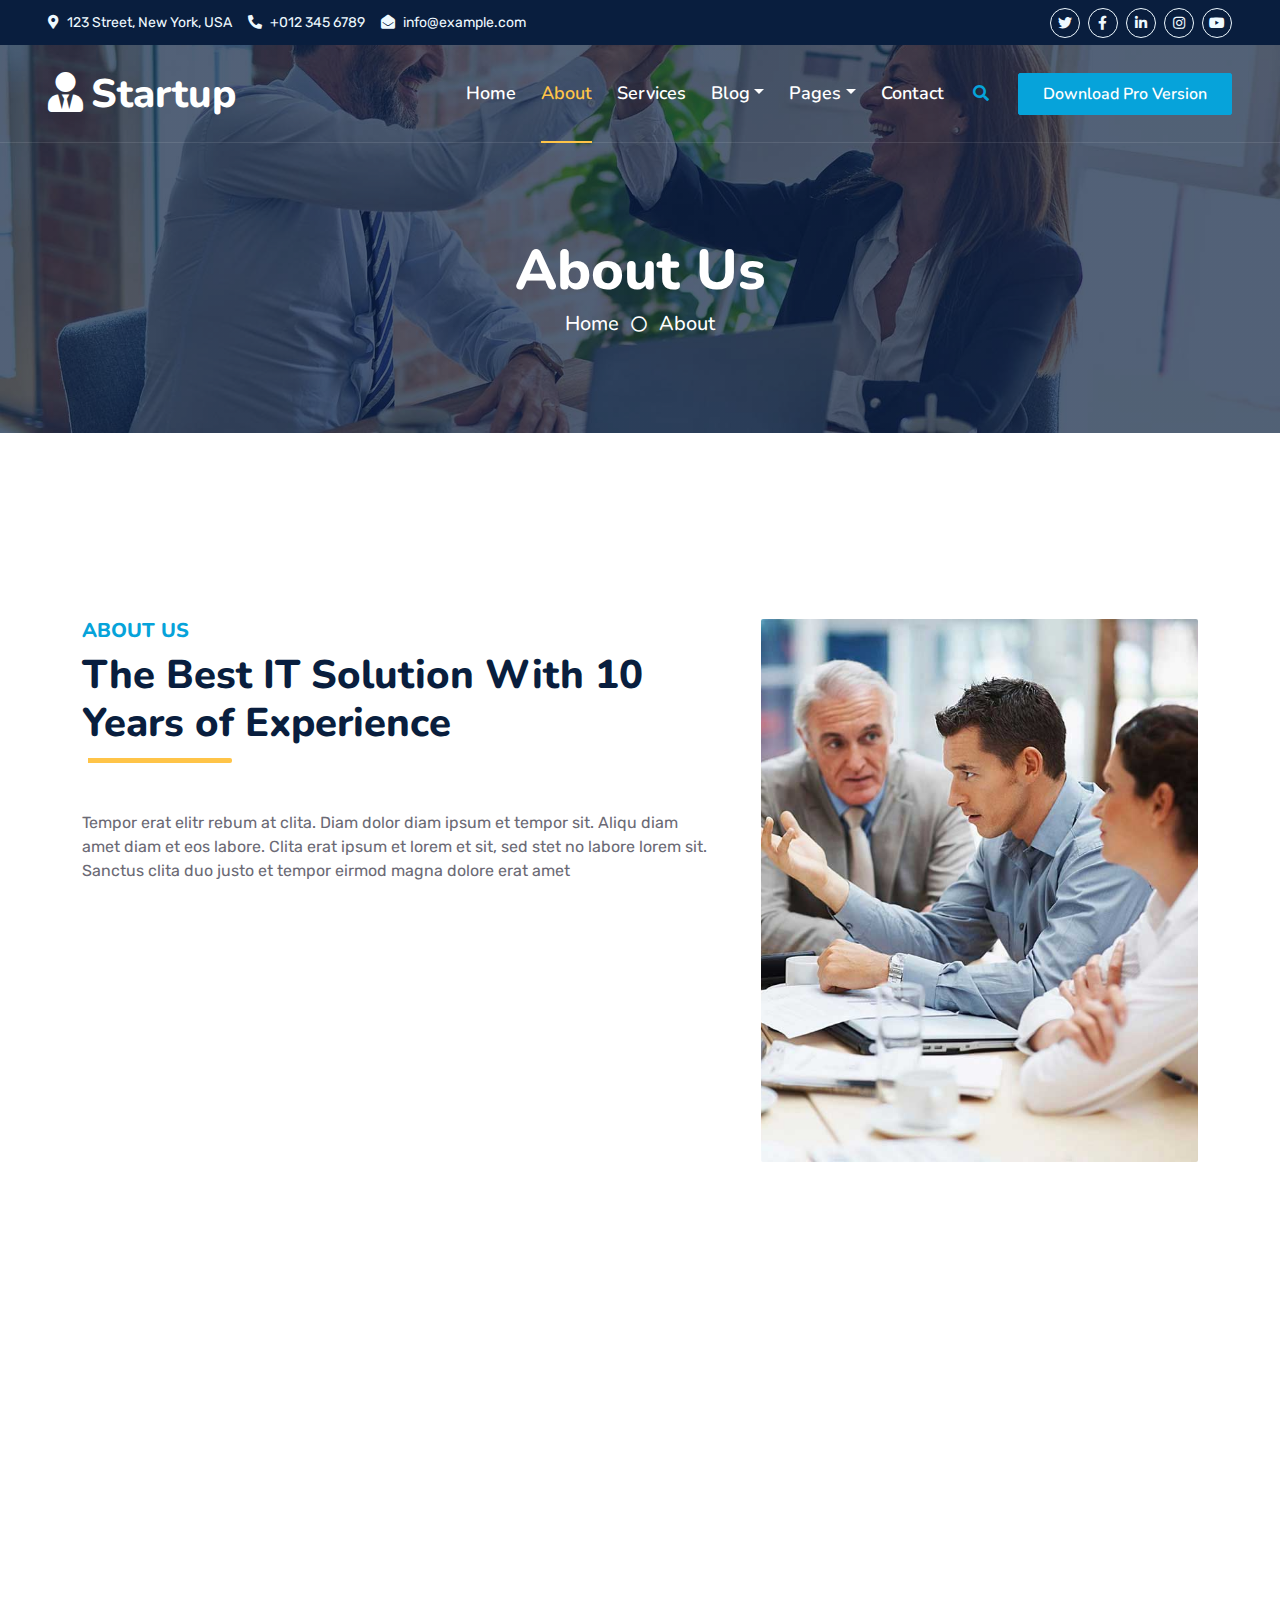
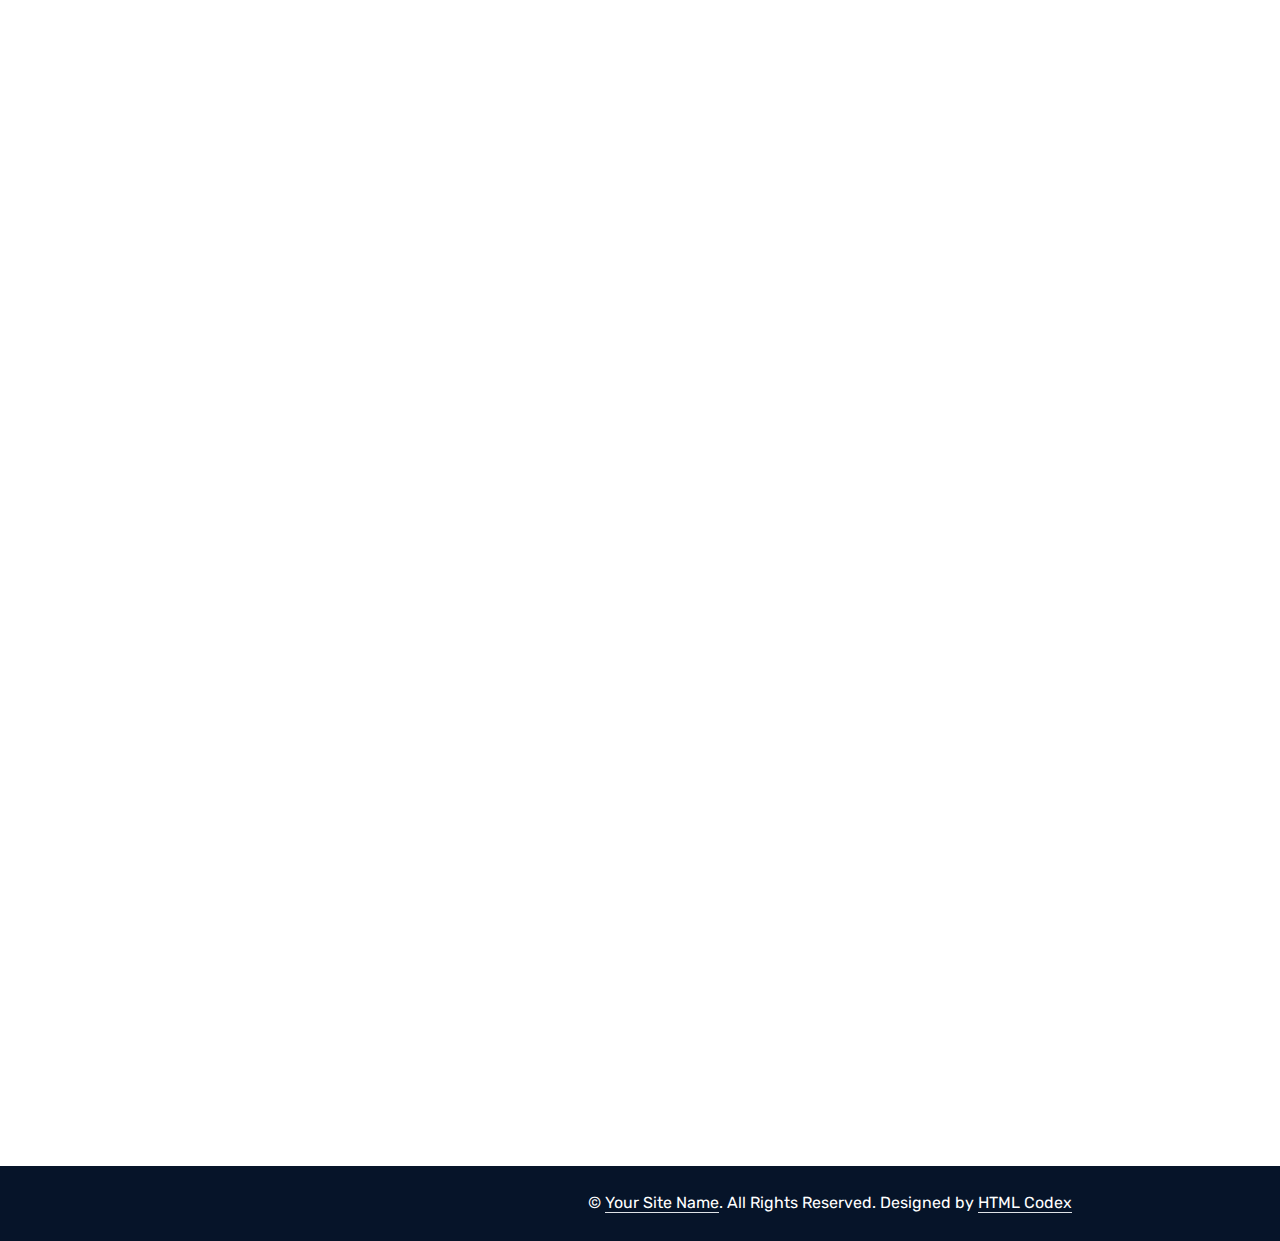
==== about.html @ 1c5b22d5 "initial commit for nathan" ====
<!DOCTYPE html>
<html lang="en">

<head>
    <meta charset="utf-8">
    <title>Startup - Startup Website Template</title>
    <meta content="width=device-width, initial-scale=1.0" name="viewport">
    <meta content="Free HTML Templates" name="keywords">
    <meta content="Free HTML Templates" name="description">

    <!-- Favicon -->
    <link href="img/favicon.ico" rel="icon">

    <!-- Google Web Fonts -->
    <link rel="preconnect" href="https://fonts.googleapis.com">
    <link rel="preconnect" href="https://fonts.gstatic.com" crossorigin>
    <link href="https://fonts.googleapis.com/css2?family=Nunito:wght@400;600;700;800&family=Rubik:wght@400;500;600;700&display=swap" rel="stylesheet">

    <!-- Icon Font Stylesheet -->
    <link href="https://cdnjs.cloudflare.com/ajax/libs/font-awesome/5.10.0/css/all.min.css" rel="stylesheet">
    <link href="https://cdn.jsdelivr.net/npm/bootstrap-icons@1.4.1/font/bootstrap-icons.css" rel="stylesheet">

    <!-- Libraries Stylesheet -->
    <link href="lib/owlcarousel/assets/owl.carousel.min.css" rel="stylesheet">
    <link href="lib/animate/animate.min.css" rel="stylesheet">

    <!-- Customized Bootstrap Stylesheet -->
    <link href="css/bootstrap.min.css" rel="stylesheet">

    <!-- Template Stylesheet -->
    <link href="css/style.css" rel="stylesheet">
</head>

<body>
    <!-- Spinner Start -->
    <div id="spinner" class="show bg-white position-fixed translate-middle w-100 vh-100 top-50 start-50 d-flex align-items-center justify-content-center">
        <div class="spinner"></div>
    </div>
    <!-- Spinner End -->


    <!-- Topbar Start -->
    <div class="container-fluid bg-dark px-5 d-none d-lg-block">
        <div class="row gx-0">
            <div class="col-lg-8 text-center text-lg-start mb-2 mb-lg-0">
                <div class="d-inline-flex align-items-center" style="height: 45px;">
                    <small class="me-3 text-light"><i class="fa fa-map-marker-alt me-2"></i>123 Street, New York, USA</small>
                    <small class="me-3 text-light"><i class="fa fa-phone-alt me-2"></i>+012 345 6789</small>
                    <small class="text-light"><i class="fa fa-envelope-open me-2"></i>info@example.com</small>
                </div>
            </div>
            <div class="col-lg-4 text-center text-lg-end">
                <div class="d-inline-flex align-items-center" style="height: 45px;">
                    <a class="btn btn-sm btn-outline-light btn-sm-square rounded-circle me-2" href=""><i class="fab fa-twitter fw-normal"></i></a>
                    <a class="btn btn-sm btn-outline-light btn-sm-square rounded-circle me-2" href=""><i class="fab fa-facebook-f fw-normal"></i></a>
                    <a class="btn btn-sm btn-outline-light btn-sm-square rounded-circle me-2" href=""><i class="fab fa-linkedin-in fw-normal"></i></a>
                    <a class="btn btn-sm btn-outline-light btn-sm-square rounded-circle me-2" href=""><i class="fab fa-instagram fw-normal"></i></a>
                    <a class="btn btn-sm btn-outline-light btn-sm-square rounded-circle" href=""><i class="fab fa-youtube fw-normal"></i></a>
                </div>
            </div>
        </div>
    </div>
    <!-- Topbar End -->


    <!-- Navbar Start -->
    <div class="container-fluid position-relative p-0">
        <nav class="navbar navbar-expand-lg navbar-dark px-5 py-3 py-lg-0">
            <a href="index.html" class="navbar-brand p-0">
                <h1 class="m-0"><i class="fa fa-user-tie me-2"></i>Startup</h1>
            </a>
            <button class="navbar-toggler" type="button" data-bs-toggle="collapse" data-bs-target="#navbarCollapse">
                <span class="fa fa-bars"></span>
            </button>
            <div class="collapse navbar-collapse" id="navbarCollapse">
                <div class="navbar-nav ms-auto py-0">
                    <a href="index.html" class="nav-item nav-link">Home</a>
                    <a href="about.html" class="nav-item nav-link active">About</a>
                    <a href="service.html" class="nav-item nav-link">Services</a>
                    <div class="nav-item dropdown">
                        <a href="#" class="nav-link dropdown-toggle" data-bs-toggle="dropdown">Blog</a>
                        <div class="dropdown-menu m-0">
                            <a href="blog.html" class="dropdown-item">Blog Grid</a>
                            <a href="detail.html" class="dropdown-item">Blog Detail</a>
                        </div>
                    </div>
                    <div class="nav-item dropdown">
                        <a href="#" class="nav-link dropdown-toggle" data-bs-toggle="dropdown">Pages</a>
                        <div class="dropdown-menu m-0">
                            <a href="price.html" class="dropdown-item">Pricing Plan</a>
                            <a href="feature.html" class="dropdown-item">Our features</a>
                            <a href="team.html" class="dropdown-item">Team Members</a>
                            <a href="testimonial.html" class="dropdown-item">Testimonial</a>
                            <a href="quote.html" class="dropdown-item">Free Quote</a>
                        </div>
                    </div>
                    <a href="contact.html" class="nav-item nav-link">Contact</a>
                </div>
                <butaton type="button" class="btn text-primary ms-3" data-bs-toggle="modal" data-bs-target="#searchModal"><i class="fa fa-search"></i></butaton>
                <a href="https://htmlcodex.com/startup-company-website-template" class="btn btn-primary py-2 px-4 ms-3">Download Pro Version</a>
            </div>
        </nav>

        <div class="container-fluid bg-primary py-5 bg-header" style="margin-bottom: 90px;">
            <div class="row py-5">
                <div class="col-12 pt-lg-5 mt-lg-5 text-center">
                    <h1 class="display-4 text-white animated zoomIn">About Us</h1>
                    <a href="" class="h5 text-white">Home</a>
                    <i class="far fa-circle text-white px-2"></i>
                    <a href="" class="h5 text-white">About</a>
                </div>
            </div>
        </div>
    </div>
    <!-- Navbar End -->


    <!-- Full Screen Search Start -->
    <div class="modal fade" id="searchModal" tabindex="-1">
        <div class="modal-dialog modal-fullscreen">
            <div class="modal-content" style="background: rgba(9, 30, 62, .7);">
                <div class="modal-header border-0">
                    <button type="button" class="btn bg-white btn-close" data-bs-dismiss="modal" aria-label="Close"></button>
                </div>
                <div class="modal-body d-flex align-items-center justify-content-center">
                    <div class="input-group" style="max-width: 600px;">
                        <input type="text" class="form-control bg-transparent border-primary p-3" placeholder="Type search keyword">
                        <button class="btn btn-primary px-4"><i class="bi bi-search"></i></button>
                    </div>
                </div>
            </div>
        </div>
    </div>
    <!-- Full Screen Search End -->


    <!-- About Start -->
    <div class="container-fluid py-5 wow fadeInUp" data-wow-delay="0.1s">
        <div class="container py-5">
            <div class="row g-5">
                <div class="col-lg-7">
                    <div class="section-title position-relative pb-3 mb-5">
                        <h5 class="fw-bold text-primary text-uppercase">About Us</h5>
                        <h1 class="mb-0">The Best IT Solution With 10 Years of Experience</h1>
                    </div>
                    <p class="mb-4">Tempor erat elitr rebum at clita. Diam dolor diam ipsum et tempor sit. Aliqu diam amet diam et eos labore. Clita erat ipsum et lorem et sit, sed stet no labore lorem sit. Sanctus clita duo justo et tempor eirmod magna dolore erat amet</p>
                    <div class="row g-0 mb-3">
                        <div class="col-sm-6 wow zoomIn" data-wow-delay="0.2s">
                            <h5 class="mb-3"><i class="fa fa-check text-primary me-3"></i>Award Winning</h5>
                            <h5 class="mb-3"><i class="fa fa-check text-primary me-3"></i>Professional Staff</h5>
                        </div>
                        <div class="col-sm-6 wow zoomIn" data-wow-delay="0.4s">
                            <h5 class="mb-3"><i class="fa fa-check text-primary me-3"></i>24/7 Support</h5>
                            <h5 class="mb-3"><i class="fa fa-check text-primary me-3"></i>Fair Prices</h5>
                        </div>
                    </div>
                    <div class="d-flex align-items-center mb-4 wow fadeIn" data-wow-delay="0.6s">
                        <div class="bg-primary d-flex align-items-center justify-content-center rounded" style="width: 60px; height: 60px;">
                            <i class="fa fa-phone-alt text-white"></i>
                        </div>
                        <div class="ps-4">
                            <h5 class="mb-2">Call to ask any question</h5>
                            <h4 class="text-primary mb-0">+012 345 6789</h4>
                        </div>
                    </div>
                    <a href="quote.html" class="btn btn-primary py-3 px-5 mt-3 wow zoomIn" data-wow-delay="0.9s">Request A Quote</a>
                </div>
                <div class="col-lg-5" style="min-height: 500px;">
                    <div class="position-relative h-100">
                        <img class="position-absolute w-100 h-100 rounded wow zoomIn" data-wow-delay="0.9s" src="img/about.jpg" style="object-fit: cover;">
                    </div>
                </div>
            </div>
        </div>
    </div>
    <!-- About End -->


    <!-- Team Start -->
    <div class="container-fluid py-5 wow fadeInUp" data-wow-delay="0.1s">
        <div class="container py-5">
            <div class="section-title text-center position-relative pb-3 mb-5 mx-auto" style="max-width: 600px;">
                <h5 class="fw-bold text-primary text-uppercase">Team Members</h5>
                <h1 class="mb-0">Professional Stuffs Ready to Help Your Business</h1>
            </div>
            <div class="row g-5">
                <div class="col-lg-4 wow slideInUp" data-wow-delay="0.3s">
                    <div class="team-item bg-light rounded overflow-hidden">
                        <div class="team-img position-relative overflow-hidden">
                            <img class="img-fluid w-100" src="img/team-1.jpg" alt="">
                            <div class="team-social">
                                <a class="btn btn-lg btn-primary btn-lg-square rounded" href=""><i class="fab fa-twitter fw-normal"></i></a>
                                <a class="btn btn-lg btn-primary btn-lg-square rounded" href=""><i class="fab fa-facebook-f fw-normal"></i></a>
                                <a class="btn btn-lg btn-primary btn-lg-square rounded" href=""><i class="fab fa-instagram fw-normal"></i></a>
                                <a class="btn btn-lg btn-primary btn-lg-square rounded" href=""><i class="fab fa-linkedin-in fw-normal"></i></a>
                            </div>
                        </div>
                        <div class="text-center py-4">
                            <h4 class="text-primary">Full Name</h4>
                            <p class="text-uppercase m-0">Designation</p>
                        </div>
                    </div>
                </div>
                <div class="col-lg-4 wow slideInUp" data-wow-delay="0.6s">
                    <div class="team-item bg-light rounded overflow-hidden">
                        <div class="team-img position-relative overflow-hidden">
                            <img class="img-fluid w-100" src="img/team-2.jpg" alt="">
                            <div class="team-social">
                                <a class="btn btn-lg btn-primary btn-lg-square rounded" href=""><i class="fab fa-twitter fw-normal"></i></a>
                                <a class="btn btn-lg btn-primary btn-lg-square rounded" href=""><i class="fab fa-facebook-f fw-normal"></i></a>
                                <a class="btn btn-lg btn-primary btn-lg-square rounded" href=""><i class="fab fa-instagram fw-normal"></i></a>
                                <a class="btn btn-lg btn-primary btn-lg-square rounded" href=""><i class="fab fa-linkedin-in fw-normal"></i></a>
                            </div>
                        </div>
                        <div class="text-center py-4">
                            <h4 class="text-primary">Full Name</h4>
                            <p class="text-uppercase m-0">Designation</p>
                        </div>
                    </div>
                </div>
                <div class="col-lg-4 wow slideInUp" data-wow-delay="0.9s">
                    <div class="team-item bg-light rounded overflow-hidden">
                        <div class="team-img position-relative overflow-hidden">
                            <img class="img-fluid w-100" src="img/team-3.jpg" alt="">
                            <div class="team-social">
                                <a class="btn btn-lg btn-primary btn-lg-square rounded" href=""><i class="fab fa-twitter fw-normal"></i></a>
                                <a class="btn btn-lg btn-primary btn-lg-square rounded" href=""><i class="fab fa-facebook-f fw-normal"></i></a>
                                <a class="btn btn-lg btn-primary btn-lg-square rounded" href=""><i class="fab fa-instagram fw-normal"></i></a>
                                <a class="btn btn-lg btn-primary btn-lg-square rounded" href=""><i class="fab fa-linkedin-in fw-normal"></i></a>
                            </div>
                        </div>
                        <div class="text-center py-4">
                            <h4 class="text-primary">Full Name</h4>
                            <p class="text-uppercase m-0">Designation</p>
                        </div>
                    </div>
                </div>
            </div>
        </div>
    </div>
    <!-- Team End -->


    <!-- Vendor Start -->
    <div class="container-fluid py-5 wow fadeInUp" data-wow-delay="0.1s">
        <div class="container py-5 mb-5">
            <div class="bg-white">
                <div class="owl-carousel vendor-carousel">
                    <img src="img/vendor-1.jpg" alt="">
                    <img src="img/vendor-2.jpg" alt="">
                    <img src="img/vendor-3.jpg" alt="">
                    <img src="img/vendor-4.jpg" alt="">
                    <img src="img/vendor-5.jpg" alt="">
                    <img src="img/vendor-6.jpg" alt="">
                    <img src="img/vendor-7.jpg" alt="">
                    <img src="img/vendor-8.jpg" alt="">
                    <img src="img/vendor-9.jpg" alt="">
                </div>
            </div>
        </div>
    </div>
    <!-- Vendor End -->
    

    <!-- Footer Start -->
    <div class="container-fluid bg-dark text-light mt-5 wow fadeInUp" data-wow-delay="0.1s">
        <div class="container">
            <div class="row gx-5">
                <div class="col-lg-4 col-md-6 footer-about">
                    <div class="d-flex flex-column align-items-center justify-content-center text-center h-100 bg-primary p-4">
                        <a href="index.html" class="navbar-brand">
                            <h1 class="m-0 text-white"><i class="fa fa-user-tie me-2"></i>Startup</h1>
                        </a>
                        <p class="mt-3 mb-4">Lorem diam sit erat dolor elitr et, diam lorem justo amet clita stet eos sit. Elitr dolor duo lorem, elitr clita ipsum sea. Diam amet erat lorem stet eos. Diam amet et kasd eos duo.</p>
                        <form action="">
                            <div class="input-group">
                                <input type="text" class="form-control border-white p-3" placeholder="Your Email">
                                <button class="btn btn-dark">Sign Up</button>
                            </div>
                        </form>
                    </div>
                </div>
                <div class="col-lg-8 col-md-6">
                    <div class="row gx-5">
                        <div class="col-lg-4 col-md-12 pt-5 mb-5">
                            <div class="section-title section-title-sm position-relative pb-3 mb-4">
                                <h3 class="text-light mb-0">Get In Touch</h3>
                            </div>
                            <div class="d-flex mb-2">
                                <i class="bi bi-geo-alt text-primary me-2"></i>
                                <p class="mb-0">123 Street, New York, USA</p>
                            </div>
                            <div class="d-flex mb-2">
                                <i class="bi bi-envelope-open text-primary me-2"></i>
                                <p class="mb-0">info@example.com</p>
                            </div>
                            <div class="d-flex mb-2">
                                <i class="bi bi-telephone text-primary me-2"></i>
                                <p class="mb-0">+012 345 67890</p>
                            </div>
                            <div class="d-flex mt-4">
                                <a class="btn btn-primary btn-square me-2" href="#"><i class="fab fa-twitter fw-normal"></i></a>
                                <a class="btn btn-primary btn-square me-2" href="#"><i class="fab fa-facebook-f fw-normal"></i></a>
                                <a class="btn btn-primary btn-square me-2" href="#"><i class="fab fa-linkedin-in fw-normal"></i></a>
                                <a class="btn btn-primary btn-square" href="#"><i class="fab fa-instagram fw-normal"></i></a>
                            </div>
                        </div>
                        <div class="col-lg-4 col-md-12 pt-0 pt-lg-5 mb-5">
                            <div class="section-title section-title-sm position-relative pb-3 mb-4">
                                <h3 class="text-light mb-0">Quick Links</h3>
                            </div>
                            <div class="link-animated d-flex flex-column justify-content-start">
                                <a class="text-light mb-2" href="#"><i class="bi bi-arrow-right text-primary me-2"></i>Home</a>
                                <a class="text-light mb-2" href="#"><i class="bi bi-arrow-right text-primary me-2"></i>About Us</a>
                                <a class="text-light mb-2" href="#"><i class="bi bi-arrow-right text-primary me-2"></i>Our Services</a>
                                <a class="text-light mb-2" href="#"><i class="bi bi-arrow-right text-primary me-2"></i>Meet The Team</a>
                                <a class="text-light mb-2" href="#"><i class="bi bi-arrow-right text-primary me-2"></i>Latest Blog</a>
                                <a class="text-light" href="#"><i class="bi bi-arrow-right text-primary me-2"></i>Contact Us</a>
                            </div>
                        </div>
                        <div class="col-lg-4 col-md-12 pt-0 pt-lg-5 mb-5">
                            <div class="section-title section-title-sm position-relative pb-3 mb-4">
                                <h3 class="text-light mb-0">Popular Links</h3>
                            </div>
                            <div class="link-animated d-flex flex-column justify-content-start">
                                <a class="text-light mb-2" href="#"><i class="bi bi-arrow-right text-primary me-2"></i>Home</a>
                                <a class="text-light mb-2" href="#"><i class="bi bi-arrow-right text-primary me-2"></i>About Us</a>
                                <a class="text-light mb-2" href="#"><i class="bi bi-arrow-right text-primary me-2"></i>Our Services</a>
                                <a class="text-light mb-2" href="#"><i class="bi bi-arrow-right text-primary me-2"></i>Meet The Team</a>
                                <a class="text-light mb-2" href="#"><i class="bi bi-arrow-right text-primary me-2"></i>Latest Blog</a>
                                <a class="text-light" href="#"><i class="bi bi-arrow-right text-primary me-2"></i>Contact Us</a>
                            </div>
                        </div>
                    </div>
                </div>
            </div>
        </div>
    </div>
    <div class="container-fluid text-white" style="background: #061429;">
        <div class="container text-center">
            <div class="row justify-content-end">
                <div class="col-lg-8 col-md-6">
                    <div class="d-flex align-items-center justify-content-center" style="height: 75px;">
                        <p class="mb-0">&copy; <a class="text-white border-bottom" href="#">Your Site Name</a>. All Rights Reserved. 
						
						<!--/*** This template is free as long as you keep the footer author’s credit link/attribution link/backlink. If you'd like to use the template without the footer author’s credit link/attribution link/backlink, you can purchase the Credit Removal License from "https://htmlcodex.com/credit-removal". Thank you for your support. ***/-->
						Designed by <a class="text-white border-bottom" href="https://htmlcodex.com">HTML Codex</a></p>
                    </div>
                </div>
            </div>
        </div>
    </div>
    <!-- Footer End -->


    <!-- Back to Top -->
    <a href="#" class="btn btn-lg btn-primary btn-lg-square rounded back-to-top"><i class="bi bi-arrow-up"></i></a>


    <!-- JavaScript Libraries -->
    <script src="https://code.jquery.com/jquery-3.4.1.min.js"></script>
    <script src="https://cdn.jsdelivr.net/npm/bootstrap@5.0.0/dist/js/bootstrap.bundle.min.js"></script>
    <script src="lib/wow/wow.min.js"></script>
    <script src="lib/easing/easing.min.js"></script>
    <script src="lib/waypoints/waypoints.min.js"></script>
    <script src="lib/counterup/counterup.min.js"></script>
    <script src="lib/owlcarousel/owl.carousel.min.js"></script>

    <!-- Template Javascript -->
    <script src="js/main.js"></script>
</body>

</html>
---- css/style.css ----
/********** Template CSS **********/
:root {
    --primary: #FFC448;
    --secondary: #34AD54;
    --light: #FFC448;
    --dark: #091E3E;
}


/*** Spinner ***/
.spinner {
    width: 40px;
    height: 40px;
    background: var(--primary);
    margin: 100px auto;
    -webkit-animation: sk-rotateplane 1.2s infinite ease-in-out;
    animation: sk-rotateplane 1.2s infinite ease-in-out;
}

@-webkit-keyframes sk-rotateplane {
    0% {
        -webkit-transform: perspective(120px)
    }
    50% {
        -webkit-transform: perspective(120px) rotateY(180deg)
    }
    100% {
        -webkit-transform: perspective(120px) rotateY(180deg) rotateX(180deg)
    }
}

@keyframes sk-rotateplane {
    0% {
        transform: perspective(120px) rotateX(0deg) rotateY(0deg);
        -webkit-transform: perspective(120px) rotateX(0deg) rotateY(0deg)
    }
    50% {
        transform: perspective(120px) rotateX(-180.1deg) rotateY(0deg);
        -webkit-transform: perspective(120px) rotateX(-180.1deg) rotateY(0deg)
    }
    100% {
        transform: perspective(120px) rotateX(-180deg) rotateY(-179.9deg);
        -webkit-transform: perspective(120px) rotateX(-180deg) rotateY(-179.9deg);
    }
}

#spinner {
    opacity: 0;
    visibility: hidden;
    transition: opacity .5s ease-out, visibility 0s linear .5s;
    z-index: 99999;
}

#spinner.show {
    transition: opacity .5s ease-out, visibility 0s linear 0s;
    visibility: visible;
    opacity: 1;
}


/*** Heading ***/
h1,
h2,
.fw-bold {
    font-weight: 800 !important;
}

h3,
h4,
.fw-semi-bold {
    font-weight: 700 !important;
}

h5,
h6,
.fw-medium {
    font-weight: 600 !important;
}


/*** Button ***/
.btn {
    font-family: 'Nunito', sans-serif;
    font-weight: 600;
    transition: .5s;
}

.btn-primary,
.btn-secondary {
    color: #FFFFFF;
    box-shadow: inset 0 0 0 50px transparent;
}

.btn-primary:hover {
    box-shadow: inset 0 0 0 0 var(--primary);
}

.btn-secondary:hover {
    box-shadow: inset 0 0 0 0 var(--secondary);
}

.btn-square {
    width: 36px;
    height: 36px;
}

.btn-sm-square {
    width: 30px;
    height: 30px;
}

.btn-lg-square {
    width: 48px;
    height: 48px;
}

.btn-square,
.btn-sm-square,
.btn-lg-square {
    padding-left: 0;
    padding-right: 0;
    text-align: center;
}


/*** Navbar ***/
.navbar-dark .navbar-nav .nav-link {
    font-family: 'Nunito', sans-serif;
    position: relative;
    margin-left: 25px;
    padding: 35px 0;
    color: #FFFFFF;
    font-size: 18px;
    font-weight: 600;
    outline: none;
    transition: .5s;
}

.sticky-top.navbar-dark .navbar-nav .nav-link {
    padding: 20px 0;
    color: var(--dark);
}

.navbar-dark .navbar-nav .nav-link:hover,
.navbar-dark .navbar-nav .nav-link.active {
    color: var(--primary);
}

.navbar-dark .navbar-brand h1 {
    color: #FFFFFF;
}

.navbar-dark .navbar-toggler {
    color: var(--primary) !important;
    border-color: var(--primary) !important;
}

@media (max-width: 991.98px) {
    .sticky-top.navbar-dark {
        position: relative;
        background: #FFC448;
    }

    .navbar-dark .navbar-nav .nav-link,
    .navbar-dark .navbar-nav .nav-link.show,
    .sticky-top.navbar-dark .navbar-nav .nav-link {
        padding: 10px 0;
        color: var(--dark);
    }

    .navbar-dark .navbar-brand h1 {
        color: var(--primary);
    }
}

@media (min-width: 992px) {
    .navbar-dark {
        position: absolute;
        width: 100%;
        top: 0;
        left: 0;
        border-bottom: 1px solid rgba(256, 256, 256, .1);
        z-index: 999;
    }
    
    .sticky-top.navbar-dark {
        position: fixed;
        background: #FFFFFF;
    }

    .navbar-dark .navbar-nav .nav-link::before {
        position: absolute;
        content: "";
        width: 0;
        height: 2px;
        bottom: -1px;
        left: 50%;
        background: var(--primary);
        transition: .5s;
    }

    .navbar-dark .navbar-nav .nav-link:hover::before,
    .navbar-dark .navbar-nav .nav-link.active::before {
        width: 100%;
        left: 0;
    }

    .navbar-dark .navbar-nav .nav-link.nav-contact::before {
        display: none;
    }

    .sticky-top.navbar-dark .navbar-brand h1 {
        color: var(--primary);
    }
}


/*** Carousel ***/
.carousel-caption {
    top: 0;
    left: 0;
    right: 0;
    bottom: 0;
    background: rgba(9, 30, 62, .7);
    z-index: 1;
}

@media (max-width: 576px) {
    .carousel-caption h5 {
        font-size: 14px;
        font-weight: 500 !important;
    }

    .carousel-caption h1 {
        font-size: 30px;
        font-weight: 600 !important;
    }
}

.carousel-control-prev,
.carousel-control-next {
    width: 10%;
}

.carousel-control-prev-icon,
.carousel-control-next-icon {
    width: 3rem;
    height: 3rem;
}


/*** Section Title ***/
.section-title::before {
    position: absolute;
    content: "";
    width: 150px;
    height: 5px;
    left: 0;
    bottom: 0;
    background: var(--primary);
    border-radius: 2px;
}

.section-title.text-center::before {
    left: 50%;
    margin-left: -75px;
}

.section-title.section-title-sm::before {
    width: 90px;
    height: 3px;
}

.section-title::after {
    position: absolute;
    content: "";
    width: 6px;
    height: 5px;
    bottom: 0px;
    background: #FFFFFF;
    -webkit-animation: section-title-run 5s infinite linear;
    animation: section-title-run 5s infinite linear;
}

.section-title.section-title-sm::after {
    width: 4px;
    height: 3px;
}

.section-title.text-center::after {
    -webkit-animation: section-title-run-center 5s infinite linear;
    animation: section-title-run-center 5s infinite linear;
}

.section-title.section-title-sm::after {
    -webkit-animation: section-title-run-sm 5s infinite linear;
    animation: section-title-run-sm 5s infinite linear;
}

@-webkit-keyframes section-title-run {
    0% {left: 0; } 50% { left : 145px; } 100% { left: 0; }
}

@-webkit-keyframes section-title-run-center {
    0% { left: 50%; margin-left: -75px; } 50% { left : 50%; margin-left: 45px; } 100% { left: 50%; margin-left: -75px; }
}

@-webkit-keyframes section-title-run-sm {
    0% {left: 0; } 50% { left : 85px; } 100% { left: 0; }
}


/*** Service ***/
.service-item {
    position: relative;
    height: 300px;
    padding: 0 30px;
    transition: .5s;
}

.service-item .service-icon {
    margin-bottom: 30px;
    width: 60px;
    height: 60px;
    display: flex;
    align-items: center;
    justify-content: center;
    background: var(--primary);
    border-radius: 2px;
    transform: rotate(-45deg);
}

.service-item .service-icon i {
    transform: rotate(45deg);
}

.service-item a.btn {
    position: absolute;
    width: 60px;
    bottom: -48px;
    left: 50%;
    margin-left: -30px;
    opacity: 0;
}

.service-item:hover a.btn {
    bottom: -24px;
    opacity: 1;
}


/*** Testimonial ***/
.testimonial-carousel .owl-dots {
    margin-top: 15px;
    display: flex;
    align-items: flex-end;
    justify-content: center;
}

.testimonial-carousel .owl-dot {
    position: relative;
    display: inline-block;
    margin: 0 5px;
    width: 15px;
    height: 15px;
    background: #DDDDDD;
    border-radius: 2px;
    transition: .5s;
}

.testimonial-carousel .owl-dot.active {
    width: 30px;
    background: var(--primary);
}

.testimonial-carousel .owl-item.center {
    position: relative;
    z-index: 1;
}

.testimonial-carousel .owl-item .testimonial-item {
    transition: .5s;
}

.testimonial-carousel .owl-item.center .testimonial-item {
    background: #FFFFFF !important;
    box-shadow: 0 0 30px #DDDDDD;
}


/*** Team ***/
.team-item {
    transition: .5s;
}

.team-social {
    position: absolute;
    width: 100%;
    height: 100%;
    top: 0;
    left: 0;
    display: flex;
    align-items: center;
    justify-content: center;
    transition: .5s;
}

.team-social a.btn {
    position: relative;
    margin: 0 3px;
    margin-top: 100px;
    opacity: 0;
}

.team-item:hover {
    box-shadow: 0 0 30px #DDDDDD;
}

.team-item:hover .team-social {
    background: rgba(9, 30, 62, .7);
}

.team-item:hover .team-social a.btn:first-child {
    opacity: 1;
    margin-top: 0;
    transition: .3s 0s;
}

.team-item:hover .team-social a.btn:nth-child(2) {
    opacity: 1;
    margin-top: 0;
    transition: .3s .05s;
}

.team-item:hover .team-social a.btn:nth-child(3) {
    opacity: 1;
    margin-top: 0;
    transition: .3s .1s;
}

.team-item:hover .team-social a.btn:nth-child(4) {
    opacity: 1;
    margin-top: 0;
    transition: .3s .15s;
}

.team-item .team-img img,
.blog-item .blog-img img  {
    transition: .5s;
}

.team-item:hover .team-img img,
.blog-item:hover .blog-img img {
    transform: scale(1.15);
}


/*** Miscellaneous ***/
@media (min-width: 991.98px) {
    .facts {
        position: relative;
        margin-top: -75px;
        z-index: 1;
    }
}

.back-to-top {
    position: fixed;
    display: none;
    right: 45px;
    bottom: 45px;
    z-index: 99;
}

.bg-header {
    background: linear-gradient(rgba(9, 30, 62, .7), rgba(9, 30, 62, .7)), url(../img/carousel-1.jpg) center center no-repeat;
    background-size: cover;
}

.link-animated a {
    transition: .5s;
}

.link-animated a:hover {
    padding-left: 10px;
}

@media (min-width: 767.98px) {
    .footer-about {
        margin-bottom: -75px;
    }
}
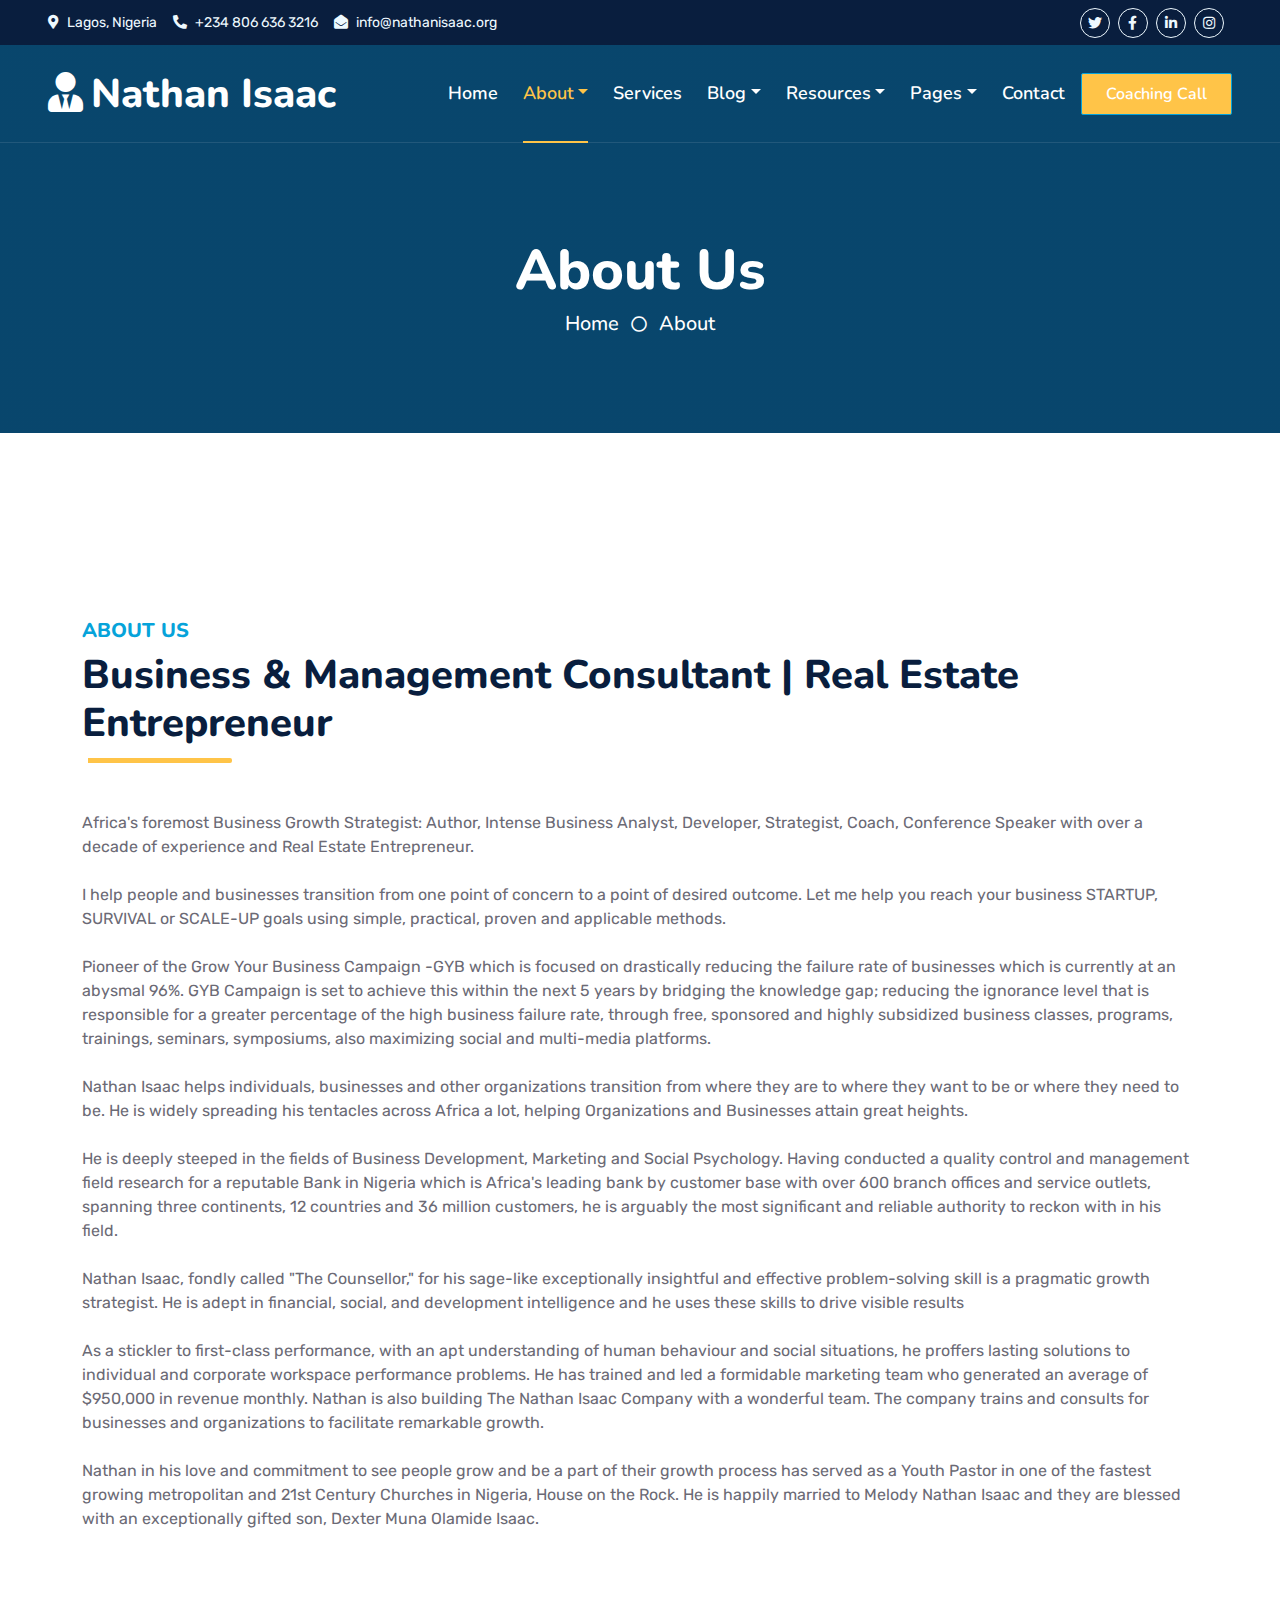
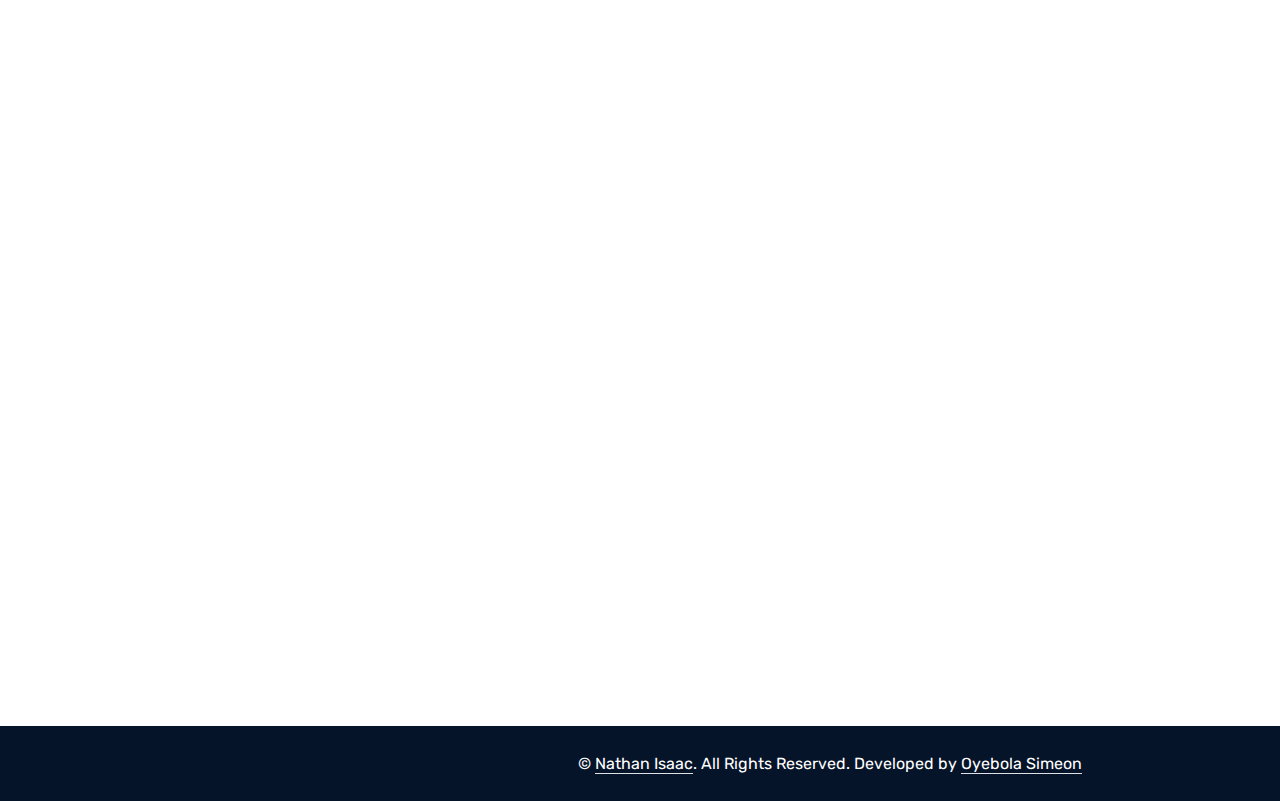
==== commit b4e83cfc: "about page" ====
--- a/about.html
+++ b/about.html
@@ -44,18 +44,18 @@
         <div class="row gx-0">
             <div class="col-lg-8 text-center text-lg-start mb-2 mb-lg-0">
                 <div class="d-inline-flex align-items-center" style="height: 45px;">
-                    <small class="me-3 text-light"><i class="fa fa-map-marker-alt me-2"></i>123 Street, New York, USA</small>
-                    <small class="me-3 text-light"><i class="fa fa-phone-alt me-2"></i>+012 345 6789</small>
-                    <small class="text-light"><i class="fa fa-envelope-open me-2"></i>info@example.com</small>
+                    <small class="me-3 text-light"><i class="fa fa-map-marker-alt me-2"></i>Lagos, Nigeria</small>
+                    <small class="me-3 text-light"><i class="fa fa-phone-alt me-2"></i>+234 806 636 3216</small>
+                    <small class="text-light"><i class="fa fa-envelope-open me-2"></i>info@nathanisaac.org</small>
                 </div>
             </div>
             <div class="col-lg-4 text-center text-lg-end">
                 <div class="d-inline-flex align-items-center" style="height: 45px;">
-                    <a class="btn btn-sm btn-outline-light btn-sm-square rounded-circle me-2" href=""><i class="fab fa-twitter fw-normal"></i></a>
-                    <a class="btn btn-sm btn-outline-light btn-sm-square rounded-circle me-2" href=""><i class="fab fa-facebook-f fw-normal"></i></a>
-                    <a class="btn btn-sm btn-outline-light btn-sm-square rounded-circle me-2" href=""><i class="fab fa-linkedin-in fw-normal"></i></a>
-                    <a class="btn btn-sm btn-outline-light btn-sm-square rounded-circle me-2" href=""><i class="fab fa-instagram fw-normal"></i></a>
-                    <a class="btn btn-sm btn-outline-light btn-sm-square rounded-circle" href=""><i class="fab fa-youtube fw-normal"></i></a>
+                    <a class="btn btn-sm btn-outline-light btn-sm-square rounded-circle me-2" href="https://www.twitter.com/meetNathanIsaac"><i class="fab fa-twitter fw-normal"></i></a>
+                    <a class="btn btn-sm btn-outline-light btn-sm-square rounded-circle me-2" href="https://www.facebook.com/meetnathanisaac"><i class="fab fa-facebook-f fw-normal"></i></a>
+                    <a class="btn btn-sm btn-outline-light btn-sm-square rounded-circle me-2" href="https://www.linkedin.com/in/meetnathanisaac"><i class="fab fa-linkedin-in fw-normal"></i></a>
+                    <a class="btn btn-sm btn-outline-light btn-sm-square rounded-circle me-2" href="www.instagram.com/meetnathanisaac"><i class="fab fa-instagram fw-normal"></i></a>
+                    <!-- <a class="btn btn-sm btn-outline-light btn-sm-square rounded-circle" href=""><i class="fab fa-youtube fw-normal"></i></a> -->
                 </div>
             </div>
         </div>
@@ -67,7 +67,7 @@
     <div class="container-fluid position-relative p-0">
         <nav class="navbar navbar-expand-lg navbar-dark px-5 py-3 py-lg-0">
             <a href="index.html" class="navbar-brand p-0">
-                <h1 class="m-0"><i class="fa fa-user-tie me-2"></i>Startup</h1>
+                <h1 class="m-0"><i class="fa fa-user-tie me-2"></i>Nathan Isaac</h1>
             </a>
             <button class="navbar-toggler" type="button" data-bs-toggle="collapse" data-bs-target="#navbarCollapse">
                 <span class="fa fa-bars"></span>
@@ -75,20 +75,48 @@
             <div class="collapse navbar-collapse" id="navbarCollapse">
                 <div class="navbar-nav ms-auto py-0">
                     <a href="index.html" class="nav-item nav-link">Home</a>
-                    <a href="about.html" class="nav-item nav-link active">About</a>
+                    <!-- <a href="about.html" class="nav-item nav-link">About</a> -->
+                    <!-- About DROPDOWN -->
+                    <div class="nav-item dropdown">
+                        <a href="#" class="nav-link dropdown-toggle active" data-bs-toggle="dropdown">About</a>
+                        <div class="dropdown-menu m-0">
+                            <a href="blog.html" class="dropdown-item">Profile</a>
+                            <a href="detail.html" class="dropdown-item">Mission</a>
+                            <a href="detail.html" class="dropdown-item">Vision</a>
+                            <a href="detail.html" class="dropdown-item">Core Values</a>
+                            <a href="detail.html" class="dropdown-item">Gallery</a>
+                        </div>
+                    </div>
                     <a href="service.html" class="nav-item nav-link">Services</a>
+                    <!-- Blog Dropdown -->
                     <div class="nav-item dropdown">
                         <a href="#" class="nav-link dropdown-toggle" data-bs-toggle="dropdown">Blog</a>
                         <div class="dropdown-menu m-0">
-                            <a href="blog.html" class="dropdown-item">Blog Grid</a>
-                            <a href="detail.html" class="dropdown-item">Blog Detail</a>
+                            <a href="blog.html" class="dropdown-item">Business</a>
+                            <a href="blog.html" class="dropdown-item">Finance</a>
+                            <a href="blog.html" class="dropdown-item">Self Help</a>
+                            <a href="blog.html" class="dropdown-item">Faith</a>
+                            <!-- <a href="detail.html" class="dropdown-item">Blog Detail</a> -->
+                        </div>
+                    </div>
+
+                    <!-- Resources Document -->
+                    <div class="nav-item dropdown">
+                        <a href="#" class="nav-link dropdown-toggle" data-bs-toggle="dropdown">Resources</a>
+                        <div class="dropdown-menu m-0">
+                            <a href="blog.html" class="dropdown-item">Books</a>
+                            <a href="blog.html" class="dropdown-item">Podcasts</a>
+                            <a href="blog.html" class="dropdown-item">Trainings</a>
+                            <a href="blog.html" class="dropdown-item">Seminars</a>
+                            <a href="blog.html" class="dropdown-item">Conferences</a>
+                            <!-- <a href="detail.html" class="dropdown-item">Blog Detail</a> -->
                         </div>
                     </div>
                     <div class="nav-item dropdown">
                         <a href="#" class="nav-link dropdown-toggle" data-bs-toggle="dropdown">Pages</a>
                         <div class="dropdown-menu m-0">
-                            <a href="price.html" class="dropdown-item">Pricing Plan</a>
-                            <a href="feature.html" class="dropdown-item">Our features</a>
+                            <a href="price.html" class="dropdown-item">Testimonials</a>
+                            <a href="feature.html" class="dropdown-item">Real Estate</a>
                             <a href="team.html" class="dropdown-item">Team Members</a>
                             <a href="testimonial.html" class="dropdown-item">Testimonial</a>
                             <a href="quote.html" class="dropdown-item">Free Quote</a>
@@ -96,8 +124,10 @@
                     </div>
                     <a href="contact.html" class="nav-item nav-link">Contact</a>
                 </div>
-                <butaton type="button" class="btn text-primary ms-3" data-bs-toggle="modal" data-bs-target="#searchModal"><i class="fa fa-search"></i></butaton>
-                <a href="https://htmlcodex.com/startup-company-website-template" class="btn btn-primary py-2 px-4 ms-3">Download Pro Version</a>
+                <!-- <butaton type="button" class="btn text-primary ms-3" data-bs-toggle="modal" data-bs-target="#searchModal"><i class="fa fa-search"></i></butaton> -->
+                <!-- <a href="https://wa.link/mmnqjl" class="btn btn-primary py-2 px-4 ms-3">Coaching Call</a> -->
+                <a href="https://superpeer.com/nathanisaac/-/business-growth-coaching" class="btn btn-primary py-2 px-4 ms-3">Coaching Call</a>
+                
             </div>
         </nav>
 
@@ -138,46 +168,66 @@
     <div class="container-fluid py-5 wow fadeInUp" data-wow-delay="0.1s">
         <div class="container py-5">
             <div class="row g-5">
-                <div class="col-lg-7">
+                <div class="col-lg-12">
                     <div class="section-title position-relative pb-3 mb-5">
                         <h5 class="fw-bold text-primary text-uppercase">About Us</h5>
-                        <h1 class="mb-0">The Best IT Solution With 10 Years of Experience</h1>
-                    </div>
-                    <p class="mb-4">Tempor erat elitr rebum at clita. Diam dolor diam ipsum et tempor sit. Aliqu diam amet diam et eos labore. Clita erat ipsum et lorem et sit, sed stet no labore lorem sit. Sanctus clita duo justo et tempor eirmod magna dolore erat amet</p>
-                    <div class="row g-0 mb-3">
-                        <div class="col-sm-6 wow zoomIn" data-wow-delay="0.2s">
-                            <h5 class="mb-3"><i class="fa fa-check text-primary me-3"></i>Award Winning</h5>
-                            <h5 class="mb-3"><i class="fa fa-check text-primary me-3"></i>Professional Staff</h5>
-                        </div>
-                        <div class="col-sm-6 wow zoomIn" data-wow-delay="0.4s">
-                            <h5 class="mb-3"><i class="fa fa-check text-primary me-3"></i>24/7 Support</h5>
-                            <h5 class="mb-3"><i class="fa fa-check text-primary me-3"></i>Fair Prices</h5>
-                        </div>
-                    </div>
-                    <div class="d-flex align-items-center mb-4 wow fadeIn" data-wow-delay="0.6s">
-                        <div class="bg-primary d-flex align-items-center justify-content-center rounded" style="width: 60px; height: 60px;">
-                            <i class="fa fa-phone-alt text-white"></i>
-                        </div>
-                        <div class="ps-4">
-                            <h5 class="mb-2">Call to ask any question</h5>
-                            <h4 class="text-primary mb-0">+012 345 6789</h4>
-                        </div>
-                    </div>
-                    <a href="quote.html" class="btn btn-primary py-3 px-5 mt-3 wow zoomIn" data-wow-delay="0.9s">Request A Quote</a>
-                </div>
-                <div class="col-lg-5" style="min-height: 500px;">
+                        <h1 class="mb-0">Business & Management Consultant | Real Estate Entrepreneur</h1>
+                    </div>
+                    <p class="mb-4">
+                        Africa's foremost Business Growth Strategist:
+Author, Intense Business Analyst, Developer, Strategist, Coach, Conference Speaker with over a decade of experience and Real Estate Entrepreneur.
+                    </p>
+
+                    <p class="mb-4">
+                        I help people and businesses transition from one point of concern to a point of desired outcome. Let me help you reach your business STARTUP, SURVIVAL or SCALE-UP goals using simple, practical, proven and applicable methods.
+                    </p>
+
+                    <p class="mb-4">
+                        Pioneer of the Grow Your Business Campaign -GYB which is focused on drastically reducing the failure rate of businesses which is currently at an abysmal 96%. GYB Campaign is set to achieve this within the next 5 years by bridging the knowledge gap; reducing the ignorance level that is responsible for a greater percentage of the high business failure rate, through free, sponsored and highly subsidized business classes, programs, trainings, seminars, symposiums, also maximizing social and multi-media platforms.
+                    </p>
+
+                    <p class="mb-4">
+                        Nathan Isaac helps individuals, businesses and other organizations transition from where they are to where they want to be or where they need to be. He is widely spreading his tentacles across Africa a lot, helping Organizations and Businesses attain great heights.
+                    </p>
+
+                    <p class="mb-4">He is deeply steeped in the fields of Business Development, Marketing and Social Psychology.
+                        Having conducted a quality control and management field research for a reputable Bank in Nigeria which is Africa's leading bank by customer base with over 600 branch offices and service outlets, spanning three continents, 12 countries and 36 million customers, he is arguably the most significant and reliable authority to reckon with in his field.
+                    </p>
+
+                    <p class="mb-4">
+                        Nathan Isaac, fondly called "The Counsellor," for his sage-like exceptionally insightful and effective problem-solving skill is a pragmatic growth strategist. He is adept in financial, social, and development intelligence and he uses these skills to drive visible results
+                    </p>
+
+                    <p class="mb-4">
+                        As a stickler to first-class performance, with an apt understanding of human behaviour and social situations, he proffers lasting solutions to individual and corporate workspace performance problems.
+
+He has trained and led a formidable marketing team who generated an average of  $950,000 in revenue monthly.
+
+Nathan is also building The Nathan Isaac Company with a wonderful team. The company trains and consults for businesses and organizations to facilitate remarkable growth.
+
+</p>
+<p class="mb-4">Nathan in his love and commitment to see people grow and be a part of their growth process has served as a Youth Pastor in one of the fastest growing metropolitan and 21st Century Churches in Nigeria, House on the Rock.
+
+He is happily married to Melody Nathan Isaac and they are blessed with an exceptionally gifted son, Dexter Muna Olamide Isaac.
+                    </p>
+                   
+                    <!-- <a href="about.html" class="btn btn-primary py-3 px-5 mt-3 wow zoomIn" data-wow-delay="0.9s">Read More</a> -->
+                </div>
+            </div>
+            <!-- <div class="row g-5">
+                <div class="col-lg-12" style="min-height: 500px;">
                     <div class="position-relative h-100">
-                        <img class="position-absolute w-100 h-100 rounded wow zoomIn" data-wow-delay="0.9s" src="img/about.jpg" style="object-fit: cover;">
-                    </div>
-                </div>
-            </div>
+                        <img class="position-absolute w-100 h-100 rounded wow zoomIn" data-wow-delay="0.9s" src="assets/img-1.jpg" style="object-fit: cover;">
+                    </div>
+                </div>
+            </div> -->
         </div>
     </div>
     <!-- About End -->
 
 
     <!-- Team Start -->
-    <div class="container-fluid py-5 wow fadeInUp" data-wow-delay="0.1s">
+    <!-- <div class="container-fluid py-5 wow fadeInUp" data-wow-delay="0.1s">
         <div class="container py-5">
             <div class="section-title text-center position-relative pb-3 mb-5 mx-auto" style="max-width: 600px;">
                 <h5 class="fw-bold text-primary text-uppercase">Team Members</h5>
@@ -237,7 +287,7 @@
                 </div>
             </div>
         </div>
-    </div>
+    </div> -->
     <!-- Team End -->
 
 
@@ -269,13 +319,15 @@
                 <div class="col-lg-4 col-md-6 footer-about">
                     <div class="d-flex flex-column align-items-center justify-content-center text-center h-100 bg-primary p-4">
                         <a href="index.html" class="navbar-brand">
-                            <h1 class="m-0 text-white"><i class="fa fa-user-tie me-2"></i>Startup</h1>
+                            <h1 class="m-0 text-white"><i class="fa fa-user-tie me-2"></i>Nathan Isaac<br> Newsletter</h1>
                         </a>
-                        <p class="mt-3 mb-4">Lorem diam sit erat dolor elitr et, diam lorem justo amet clita stet eos sit. Elitr dolor duo lorem, elitr clita ipsum sea. Diam amet erat lorem stet eos. Diam amet et kasd eos duo.</p>
+                        <p class="mt-3 mb-4">
+                            Kindly enter your valid and email so as to be getting our weekly Newsletter
+                        </p>
                         <form action="">
                             <div class="input-group">
                                 <input type="text" class="form-control border-white p-3" placeholder="Your Email">
-                                <button class="btn btn-dark">Sign Up</button>
+                                <button class="btn btn-dark">Subscribe</button>
                             </div>
                         </form>
                     </div>
@@ -284,25 +336,27 @@
                     <div class="row gx-5">
                         <div class="col-lg-4 col-md-12 pt-5 mb-5">
                             <div class="section-title section-title-sm position-relative pb-3 mb-4">
-                                <h3 class="text-light mb-0">Get In Touch</h3>
+                                <h3 class="text-light mb-0">Contact <Menu:t></Menu:t></h3>
                             </div>
                             <div class="d-flex mb-2">
                                 <i class="bi bi-geo-alt text-primary me-2"></i>
-                                <p class="mb-0">123 Street, New York, USA</p>
+                                <p class="mb-0">Lagos, Nigeriap>
                             </div>
                             <div class="d-flex mb-2">
                                 <i class="bi bi-envelope-open text-primary me-2"></i>
-                                <p class="mb-0">info@example.com</p>
-                            </div>
+                                <p class="mb-0">info@nathanisaac.org</p>
+                            </div>
+                            
                             <div class="d-flex mb-2">
                                 <i class="bi bi-telephone text-primary me-2"></i>
-                                <p class="mb-0">+012 345 67890</p>
+                                <p class="mb-0">+234 806 636 3216</p>
                             </div>
                             <div class="d-flex mt-4">
-                                <a class="btn btn-primary btn-square me-2" href="#"><i class="fab fa-twitter fw-normal"></i></a>
-                                <a class="btn btn-primary btn-square me-2" href="#"><i class="fab fa-facebook-f fw-normal"></i></a>
-                                <a class="btn btn-primary btn-square me-2" href="#"><i class="fab fa-linkedin-in fw-normal"></i></a>
-                                <a class="btn btn-primary btn-square" href="#"><i class="fab fa-instagram fw-normal"></i></a>
+                              
+                                <a class="btn btn-primary btn-square me-2" href="https://www.twitter.com/meetNathanIsaac"><i class="fab fa-twitter fw-normal"></i></a>
+                                <a class="btn btn-primary btn-square me-2" href="https://www.facebook.com/meetnathanisaac"><i class="fab fa-facebook-f fw-normal"></i></a>
+                                <a class="btn btn-primary btn-square me-2" href="https://www.linkedin.com/in/meetnathanisaac"><i class="fab fa-linkedin-in fw-normal"></i></a>
+                                <a class="btn btn-primary btn-square" href="https://www.instagram.com/meetnathanisaac"><i class="fab fa-instagram fw-normal"></i></a>
                             </div>
                         </div>
                         <div class="col-lg-4 col-md-12 pt-0 pt-lg-5 mb-5">
@@ -312,7 +366,7 @@
                             <div class="link-animated d-flex flex-column justify-content-start">
                                 <a class="text-light mb-2" href="#"><i class="bi bi-arrow-right text-primary me-2"></i>Home</a>
                                 <a class="text-light mb-2" href="#"><i class="bi bi-arrow-right text-primary me-2"></i>About Us</a>
-                                <a class="text-light mb-2" href="#"><i class="bi bi-arrow-right text-primary me-2"></i>Our Services</a>
+                                <a class="text-light mb-2" href="#"><i class="bi bi-arrow-right text-primary me-2"></i>My Store</a>
                                 <a class="text-light mb-2" href="#"><i class="bi bi-arrow-right text-primary me-2"></i>Meet The Team</a>
                                 <a class="text-light mb-2" href="#"><i class="bi bi-arrow-right text-primary me-2"></i>Latest Blog</a>
                                 <a class="text-light" href="#"><i class="bi bi-arrow-right text-primary me-2"></i>Contact Us</a>
@@ -323,11 +377,11 @@
                                 <h3 class="text-light mb-0">Popular Links</h3>
                             </div>
                             <div class="link-animated d-flex flex-column justify-content-start">
-                                <a class="text-light mb-2" href="#"><i class="bi bi-arrow-right text-primary me-2"></i>Home</a>
-                                <a class="text-light mb-2" href="#"><i class="bi bi-arrow-right text-primary me-2"></i>About Us</a>
+                                <a class="text-light mb-2" href="index.html"><i class="bi bi-arrow-right text-primary me-2"></i>Home</a>
+                                <a class="text-light mb-2" href="about.html"><i class="bi bi-arrow-right text-primary me-2"></i>About Us</a>
                                 <a class="text-light mb-2" href="#"><i class="bi bi-arrow-right text-primary me-2"></i>Our Services</a>
                                 <a class="text-light mb-2" href="#"><i class="bi bi-arrow-right text-primary me-2"></i>Meet The Team</a>
-                                <a class="text-light mb-2" href="#"><i class="bi bi-arrow-right text-primary me-2"></i>Latest Blog</a>
+                                <a class="text-light mb-2" href="#"><i class="bi bi-arrow-right text-primary me-2"></i>Conferences</a>
                                 <a class="text-light" href="#"><i class="bi bi-arrow-right text-primary me-2"></i>Contact Us</a>
                             </div>
                         </div>
@@ -341,10 +395,9 @@
             <div class="row justify-content-end">
                 <div class="col-lg-8 col-md-6">
                     <div class="d-flex align-items-center justify-content-center" style="height: 75px;">
-                        <p class="mb-0">&copy; <a class="text-white border-bottom" href="#">Your Site Name</a>. All Rights Reserved. 
+                        <p class="mb-0">&copy; <a class="text-white border-bottom" href="#">Nathan Isaac</a>. All Rights Reserved. 
 						
-						<!--/*** This template is free as long as you keep the footer author’s credit link/attribution link/backlink. If you'd like to use the template without the footer author’s credit link/attribution link/backlink, you can purchase the Credit Removal License from "https://htmlcodex.com/credit-removal". Thank you for your support. ***/-->
-						Designed by <a class="text-white border-bottom" href="https://htmlcodex.com">HTML Codex</a></p>
+						Developed by <a class="text-white border-bottom" href="https://oyebolasimeon.cloud">Oyebola Simeon</a></p>
                     </div>
                 </div>
             </div>
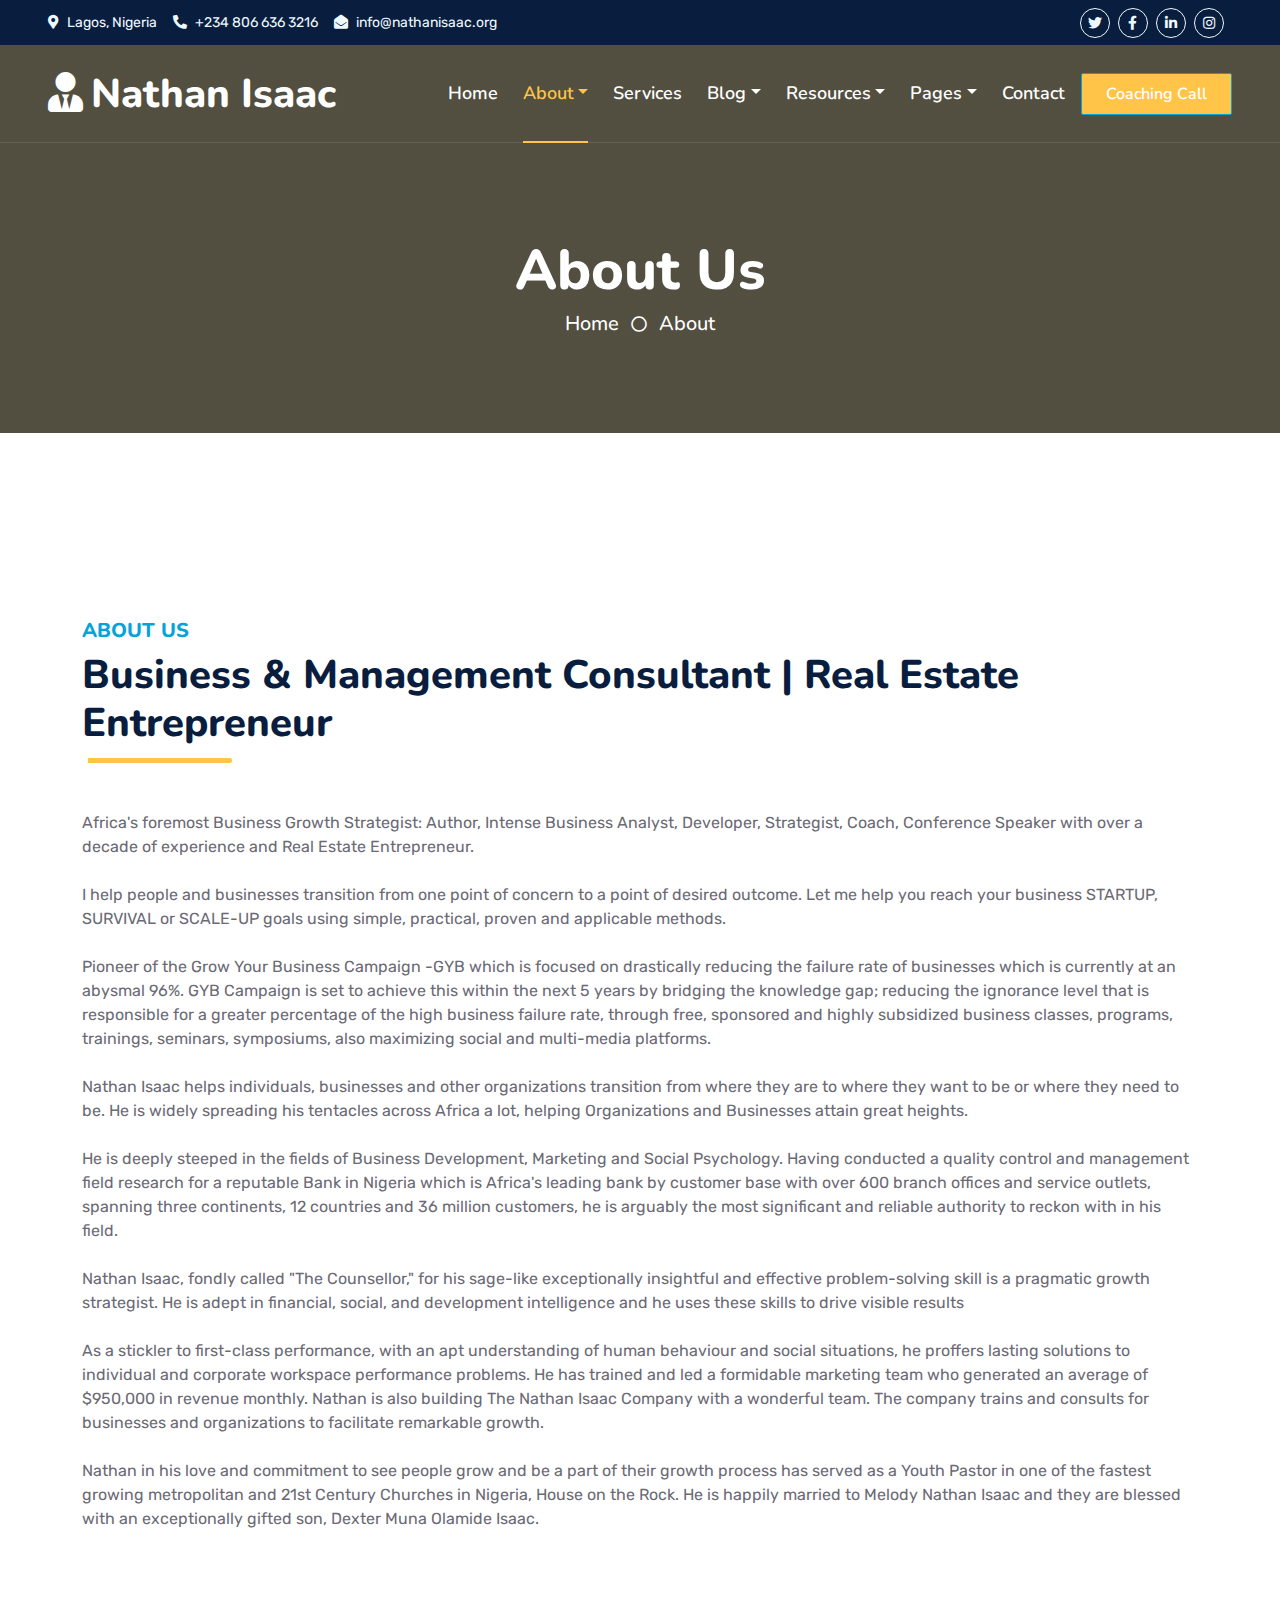
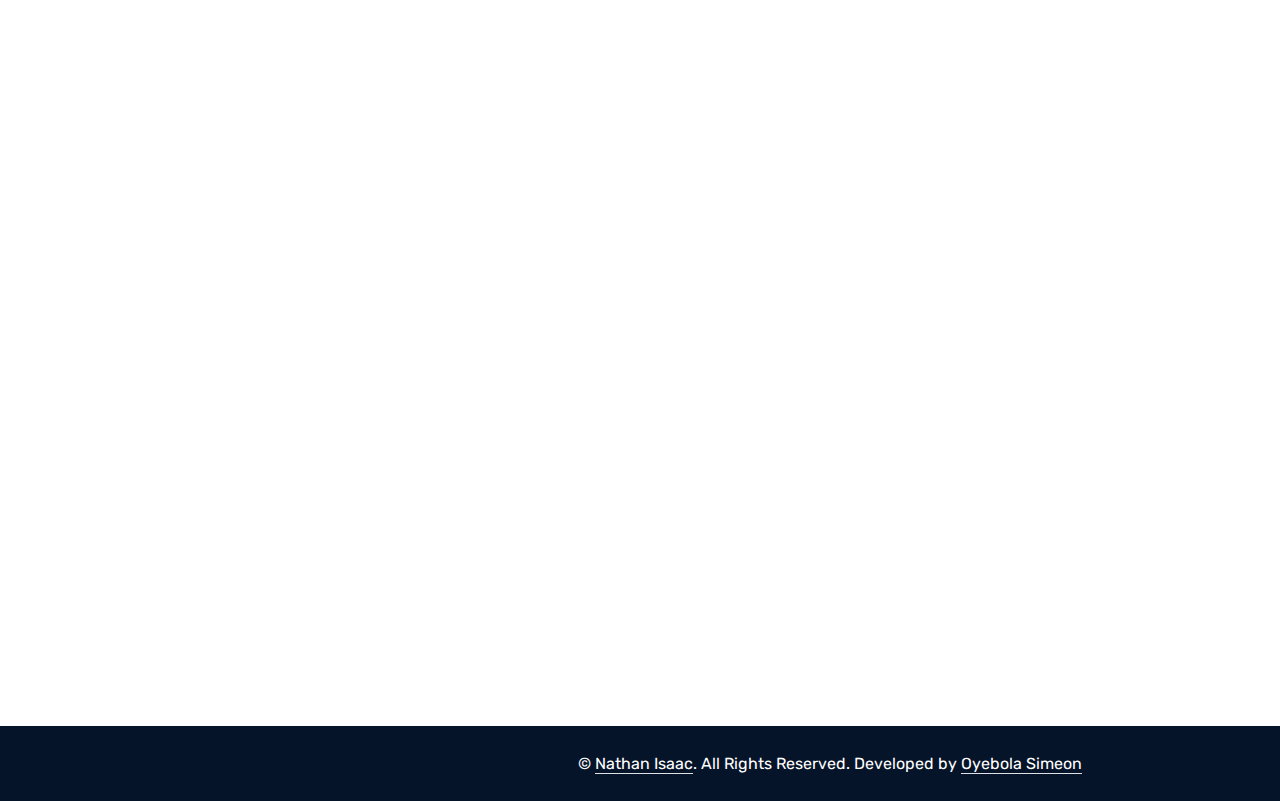
==== commit e806f67b: "updates made" ====
--- a/about.html
+++ b/about.html
@@ -80,11 +80,11 @@
                     <div class="nav-item dropdown">
                         <a href="#" class="nav-link dropdown-toggle active" data-bs-toggle="dropdown">About</a>
                         <div class="dropdown-menu m-0">
-                            <a href="blog.html" class="dropdown-item">Profile</a>
+                            <a href="profile.html" class="dropdown-item">Profile</a>
                             <a href="detail.html" class="dropdown-item">Mission</a>
                             <a href="detail.html" class="dropdown-item">Vision</a>
                             <a href="detail.html" class="dropdown-item">Core Values</a>
-                            <a href="detail.html" class="dropdown-item">Gallery</a>
+                            <a href="gallery.html" class="dropdown-item">Gallery</a>
                         </div>
                     </div>
                     <a href="service.html" class="nav-item nav-link">Services</a>
@@ -340,7 +340,7 @@
                             </div>
                             <div class="d-flex mb-2">
                                 <i class="bi bi-geo-alt text-primary me-2"></i>
-                                <p class="mb-0">Lagos, Nigeriap>
+                                <p class="mb-0">Lagos, Nigeria</p>
                             </div>
                             <div class="d-flex mb-2">
                                 <i class="bi bi-envelope-open text-primary me-2"></i>
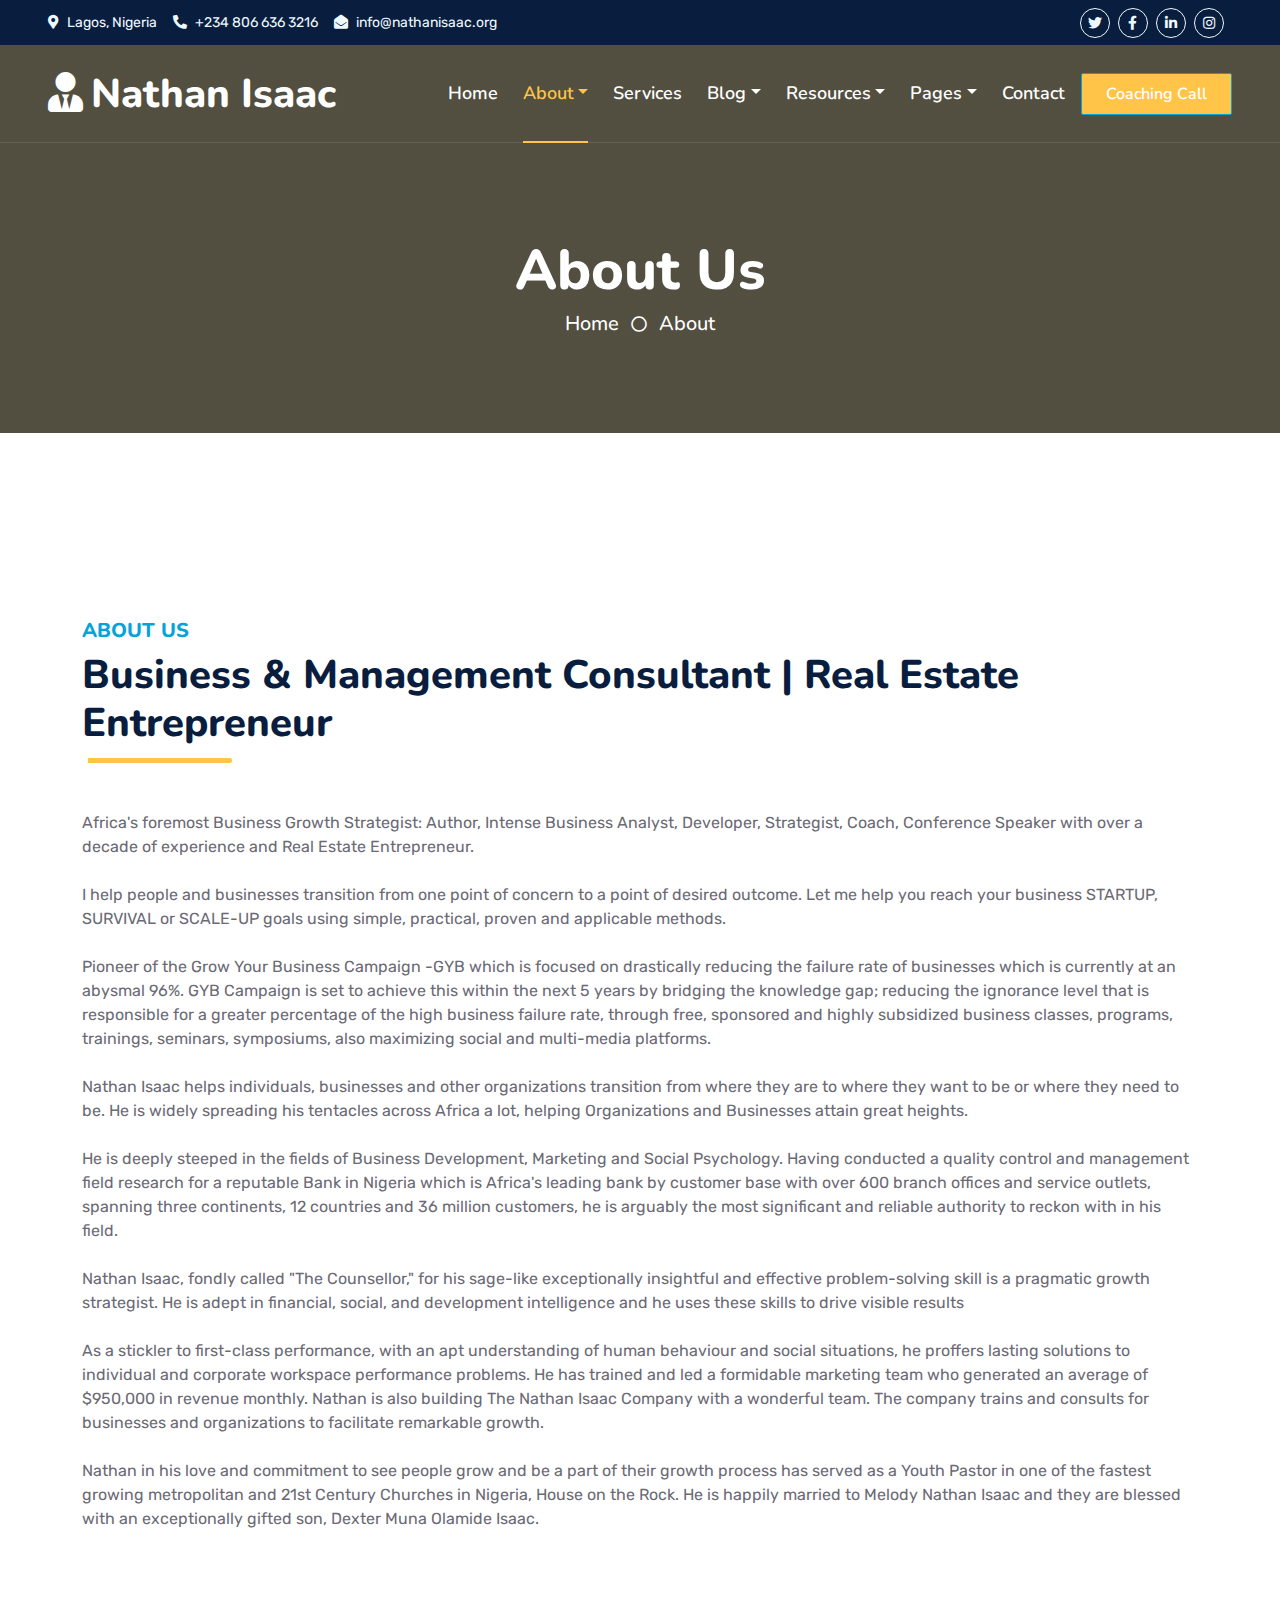
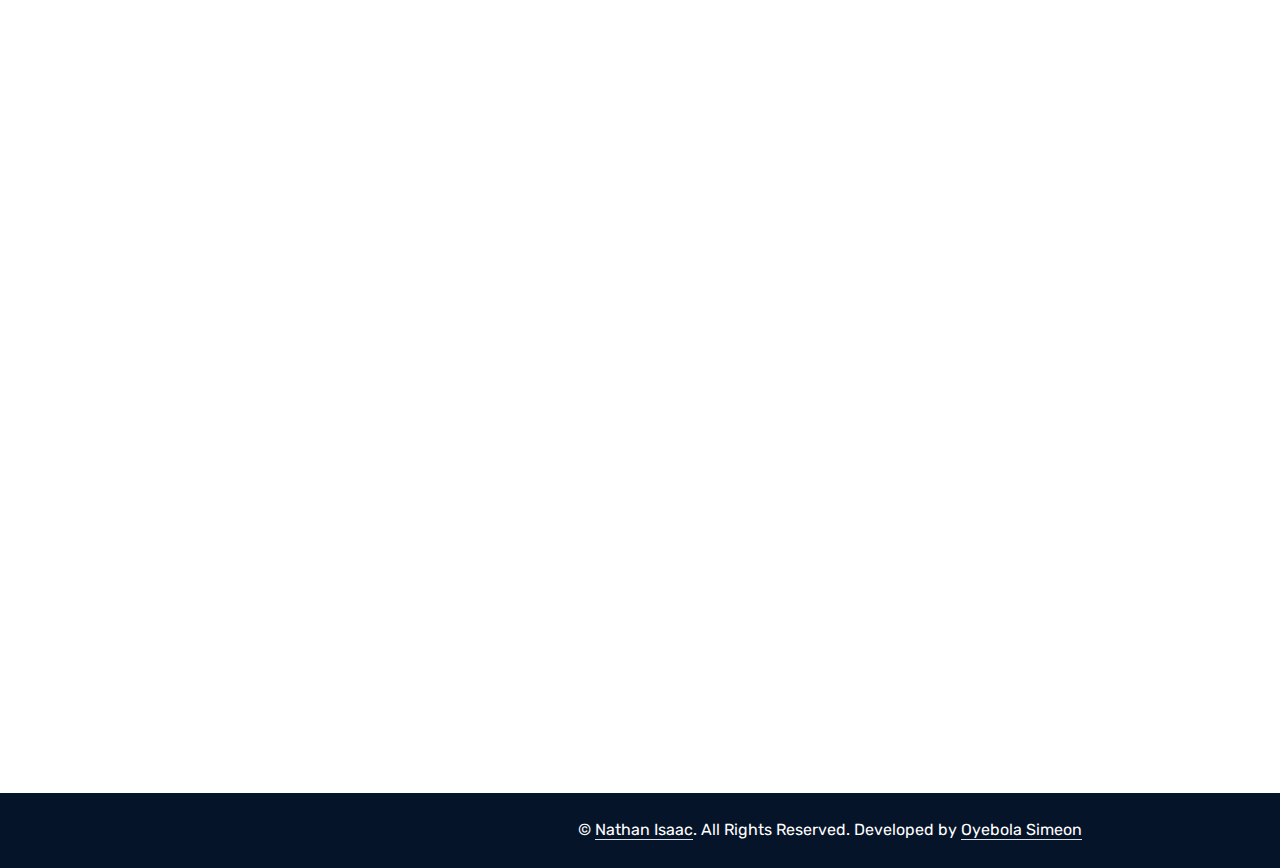
==== commit fe56db2b: "fixes" ====
--- a/about.html
+++ b/about.html
@@ -296,15 +296,12 @@
         <div class="container py-5 mb-5">
             <div class="bg-white">
                 <div class="owl-carousel vendor-carousel">
-                    <img src="img/vendor-1.jpg" alt="">
-                    <img src="img/vendor-2.jpg" alt="">
-                    <img src="img/vendor-3.jpg" alt="">
-                    <img src="img/vendor-4.jpg" alt="">
-                    <img src="img/vendor-5.jpg" alt="">
-                    <img src="img/vendor-6.jpg" alt="">
-                    <img src="img/vendor-7.jpg" alt="">
-                    <img src="img/vendor-8.jpg" alt="">
-                    <img src="img/vendor-9.jpg" alt="">
+                    <img src="partners/pwan.png" alt="">
+                    <img src="partners/access.png" alt="">
+                    <img src="partners/hotr.jpg" alt="">
+                    <img src="partners/wac.jpg" alt="">
+                    <img src="partners/gemstone.jpg" alt="">
+                    <img src="partners/abia.jpeg" alt="">
                 </div>
             </div>
         </div>
